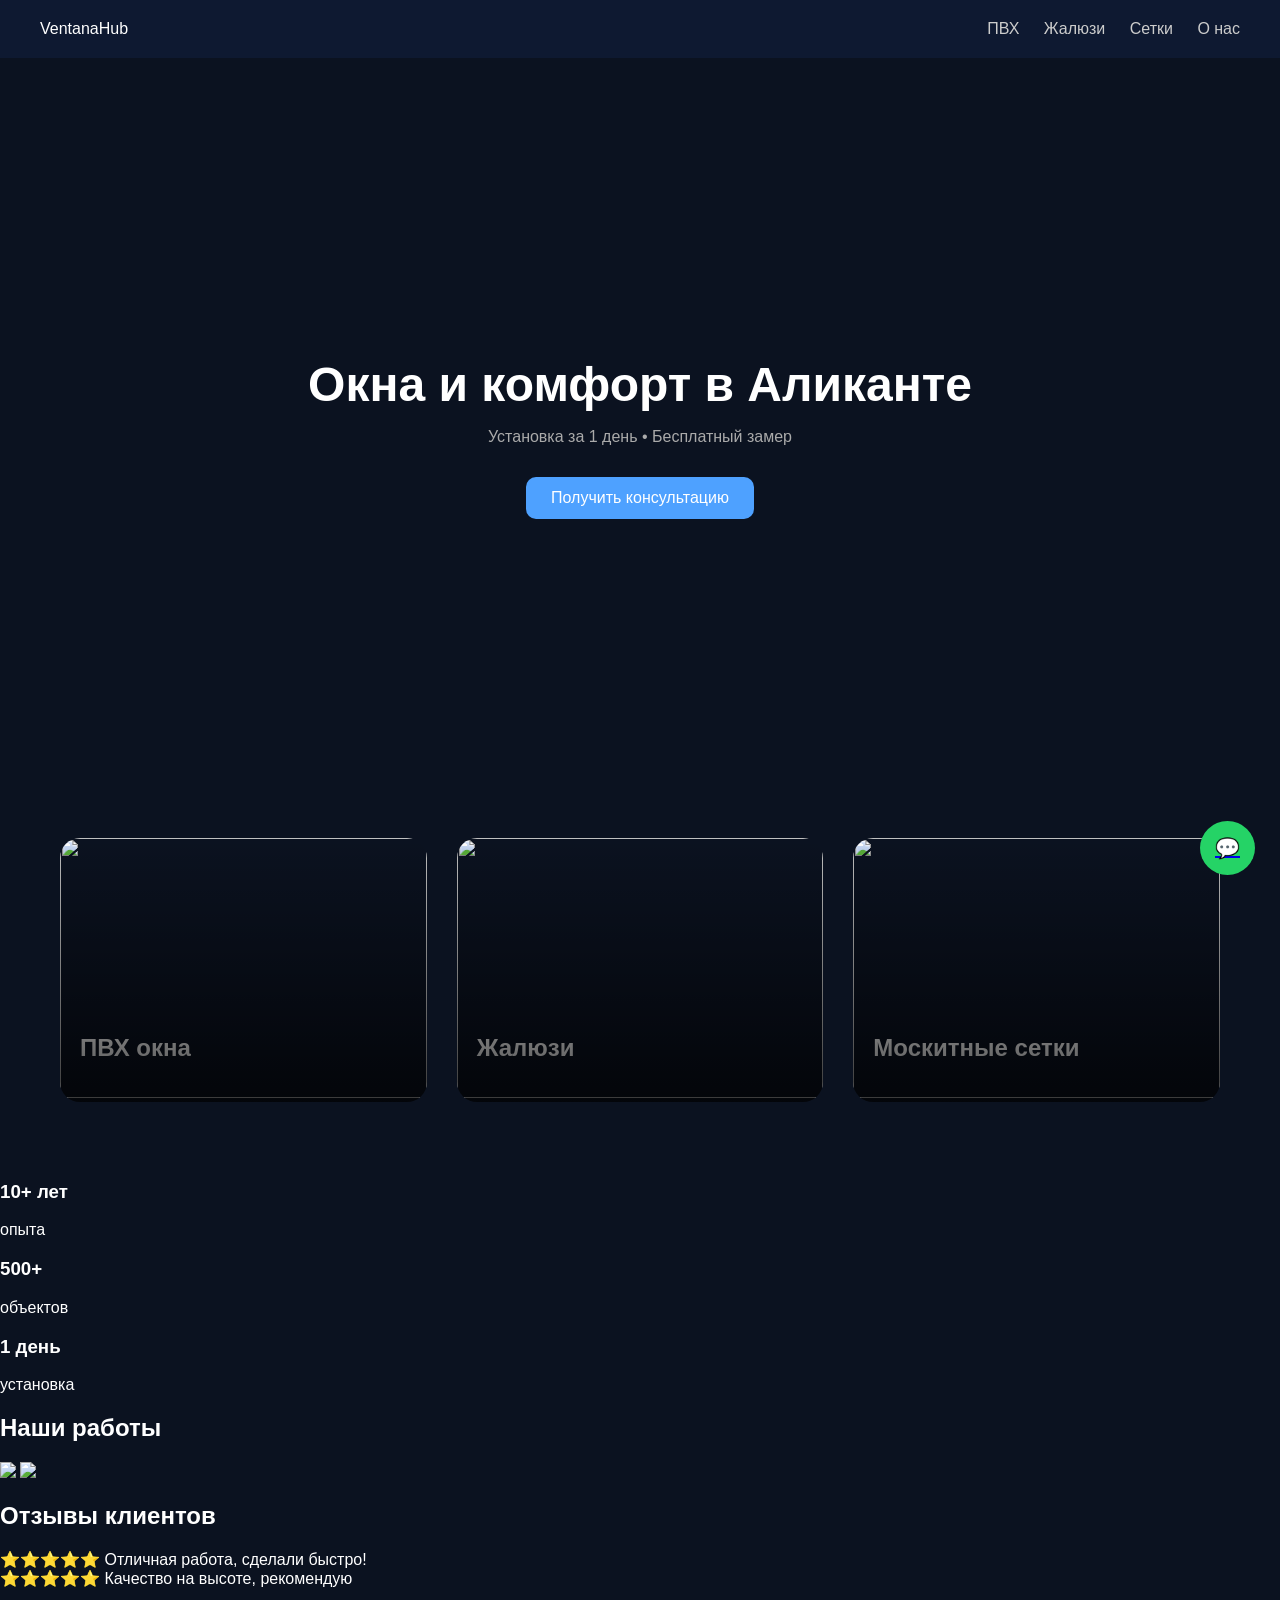
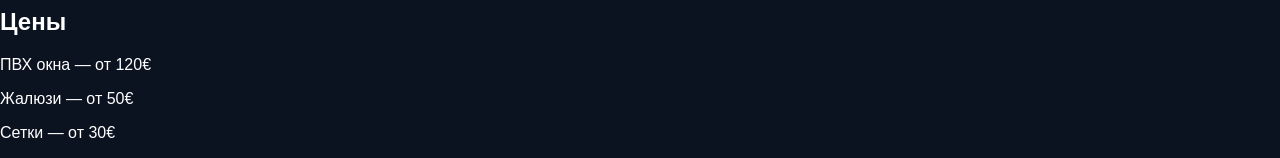
==== index.html @ 242558d7 "index.html Updated the title and content for better localization and added sections for advantages, " ====
<!DOCTYPE html>
<html lang="ru">
<head>
<meta charset="UTF-8">
<meta name="viewport" content="width=device-width, initial-scale=1.0">
<title>VentanaHub Alicante</title>
<link rel="stylesheet" href="style.css">
</head>

<body>

<header class="header">
  <div class="logo">VentanaHub</div>
  <nav>
    <a href="pvc.html">ПВХ</a>
    <a href="blinds.html">Жалюзи</a>
    <a href="nets.html">Сетки</a>
    <a href="about.html">О нас</a>
  </nav>
</header>

<section class="hero">
  <div>
    <h1>Окна и комфорт в Аликанте</h1>
    <p>Установка за 1 день • Бесплатный замер</p>
    <a href="https://wa.me/34614577968" class="btn">Получить консультацию</a>
  </div>
</section>

<!-- КАТАЛОГ -->
<section class="catalog">

<a href="pvc.html" class="card">
  <img src="https://images.unsplash.com/photo-1600573472550-8090b5e0745e">
  <h2>ПВХ окна</h2>
</a>

<a href="blinds.html" class="card">
  <img src="https://images.unsplash.com/photo-1600607687920-4e2a09cf159d">
  <h2>Жалюзи</h2>
</a>

<a href="nets.html" class="card">
  <img src="https://images.unsplash.com/photo-1598300053653-1d4fdd36c82b">
  <h2>Москитные сетки</h2>
</a>

</section>

<!-- ПРЕИМУЩЕСТВА -->
<section class="advantages">
  <div><h3>10+ лет</h3><p>опыта</p></div>
  <div><h3>500+</h3><p>объектов</p></div>
  <div><h3>1 день</h3><p>установка</p></div>
</section>

<!-- ДО/ПОСЛЕ -->
<section class="gallery">
  <h2>Наши работы</h2>

  <img src="https://images.unsplash.com/photo-1600585154340-be6161a56a0c">
  <img src="https://images.unsplash.com/photo-1600573472550-8090b5e0745e">
</section>

<!-- ОТЗЫВЫ -->
<section class="reviews">
  <h2>Отзывы клиентов</h2>

  <div class="review">⭐⭐⭐⭐⭐ Отличная работа, сделали быстро!</div>
  <div class="review">⭐⭐⭐⭐⭐ Качество на высоте, рекомендую</div>
</section>

<!-- ЦЕНЫ -->
<section class="prices">
  <h2>Цены</h2>
  <p>ПВХ окна — от 120€</p>
  <p>Жалюзи — от 50€</p>
  <p>Сетки — от 30€</p>
</section>

<a href="https://wa.me/34614577968" class="whatsapp">💬</a>

</body>
</html>
---- style.css ----
body {
  margin: 0;
  font-family: 'Segoe UI', sans-serif;
  background: #0b1220;
  color: white;
}

/* HEADER */
.header {
  display: flex;
  justify-content: space-between;
  align-items: center;
  padding: 20px 40px;
  background: rgba(15,27,51,0.9);
  backdrop-filter: blur(10px);
}

.header a {
  color: #ccc;
  margin-left: 20px;
  text-decoration: none;
  font-weight: 500;
  transition: 0.3s;
}

.header a:hover {
  color: #4ea1ff;
}

/* HERO */
.hero {
  height: 80vh;
  background: url('https://images.unsplash.com/photo-1600585154340-be6161a56a0c') center/cover;
  display: flex;
  align-items: center;
  justify-content: center;
  text-align: center;
}

.hero h1 {
  font-size: 48px;
  margin-bottom: 10px;
}

.hero p {
  color: #aaa;
}

/* BUTTON */
.btn {
  background: #4ea1ff;
  padding: 12px 25px;
  border-radius: 10px;
  text-decoration: none;
  color: white;
  display: inline-block;
  margin-top: 15px;
  transition: 0.3s;
}

.btn:hover {
  background: #2f7edb;
}

/* CATALOG */
.catalog {
  display: grid;
  grid-template-columns: repeat(auto-fit, minmax(320px, 1fr));
  gap: 30px;
  padding: 60px;
}

.card {
  text-decoration: none;
  color: white;
  border-radius: 20px;
  overflow: hidden;
  position: relative;
  transition: 0.4s;
}

.card img {
  width: 100%;
  height: 260px;
  object-fit: cover;
}

.card h2 {
  position: absolute;
  bottom: 20px;
  left: 20px;
}

.card::after {
  content: "";
  position: absolute;
  inset: 0;
  background: linear-gradient(to top, rgba(0,0,0,0.7), transparent);
}

.card:hover {
  transform: scale(1.05);
}

/* PAGE */
.page {
  padding: 60px;
  text-align: center;
}

.page img {
  width: 100%;
  max-width: 600px;
  border-radius: 15px;
  margin: 20px 0;
}

/* WHATSAPP */
.whatsapp {
  position: fixed;
  bottom: 25px;
  right: 25px;
  background: #25D366;
  padding: 15px;
  border-radius: 50%;
  font-size: 20px;
}
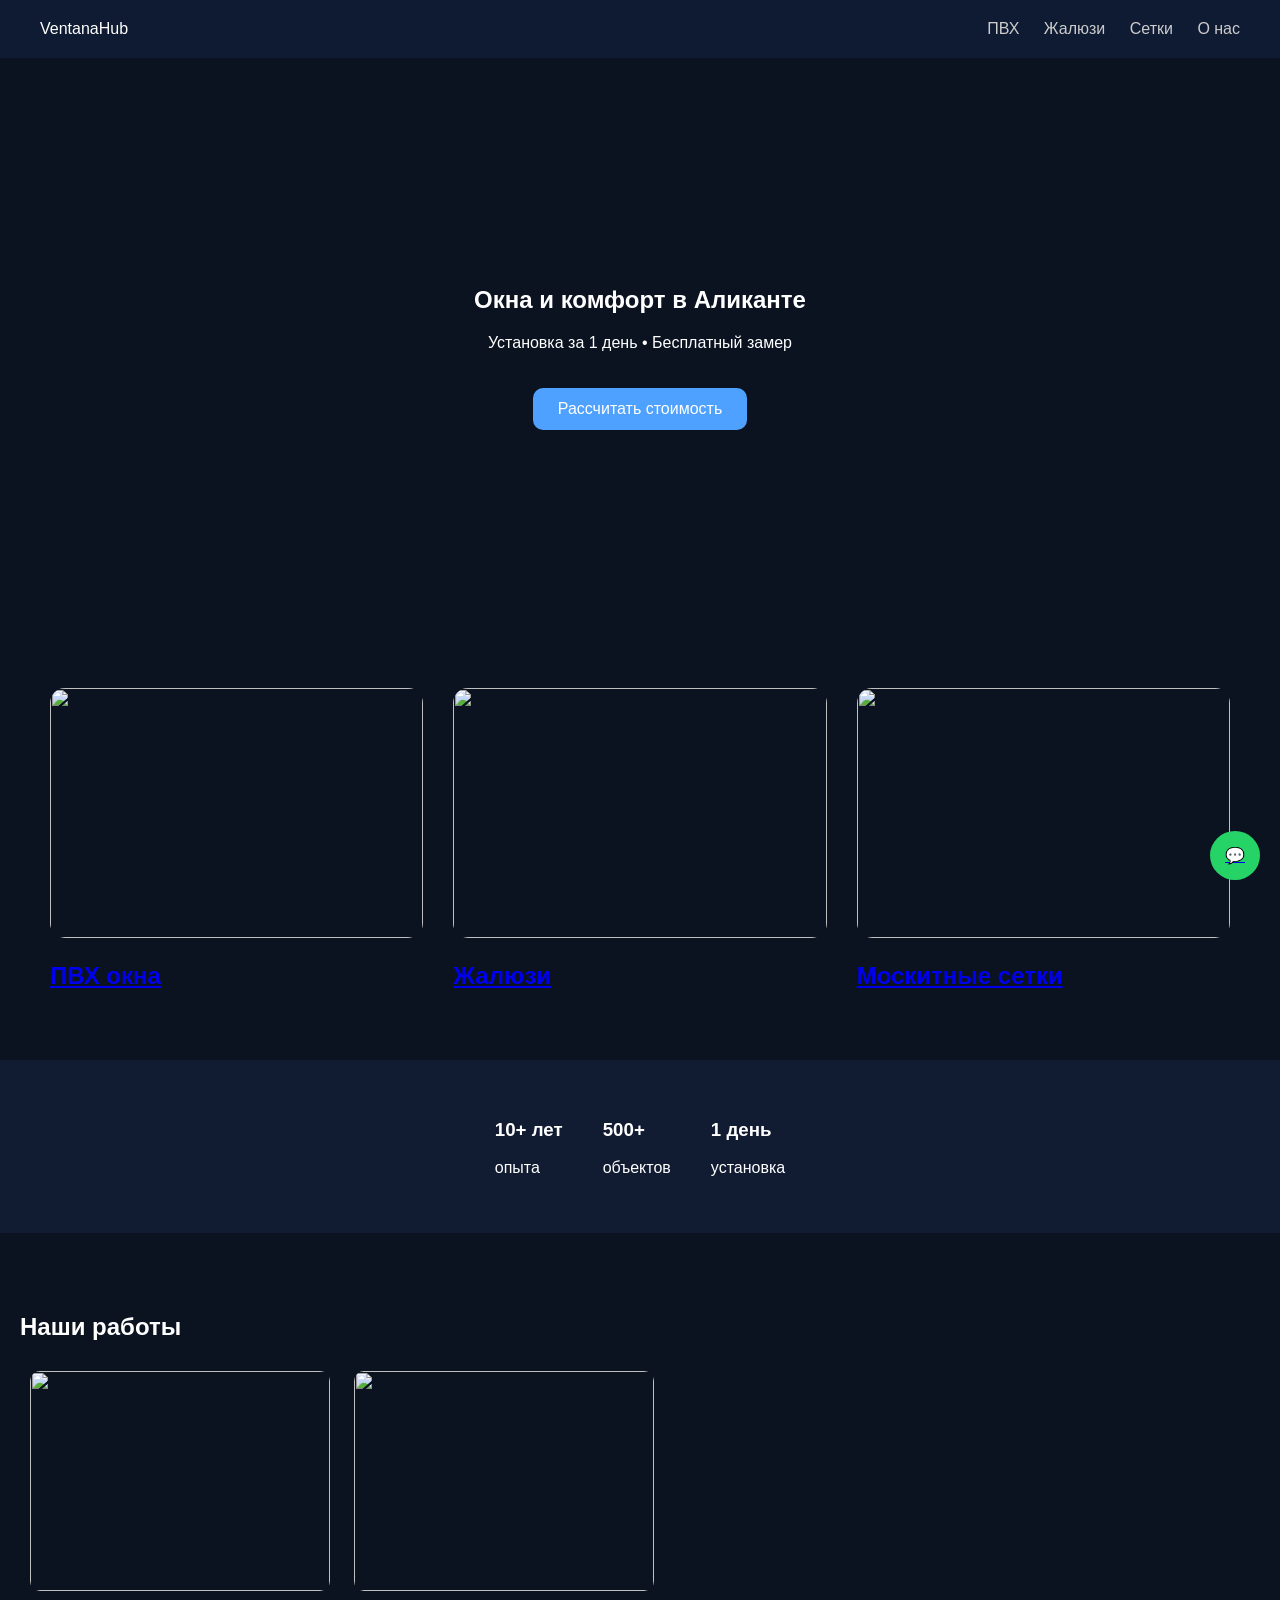
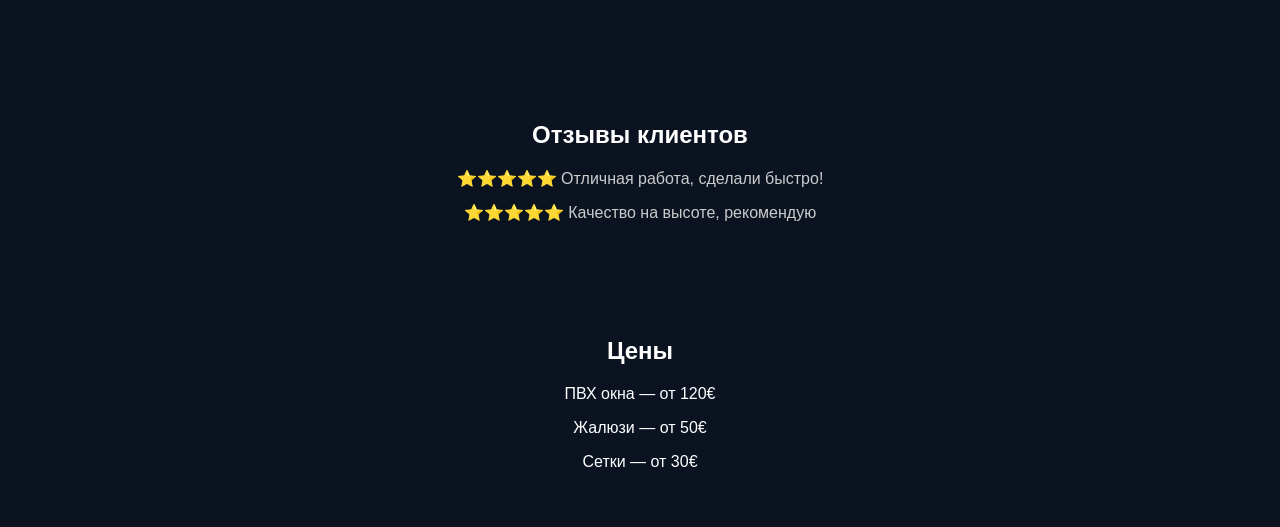
==== commit d1a95aed: "index.html" ====
--- a/index.html
+++ b/index.html
@@ -20,11 +20,23 @@
 </header>
 
 <section class="hero">
-  <div>
-    <h1>Окна и комфорт в Аликанте</h1>
-    <p>Установка за 1 день • Бесплатный замер</p>
-    <a href="https://wa.me/34614577968" class="btn">Получить консультацию</a>
-  </div>
+
+<div class="slider">
+
+<div class="slide active" style="background-image:url('https://images.unsplash.com/photo-1600585154340-be6161a56a0c')"></div>
+
+<div class="slide" style="background-image:url('https://images.unsplash.com/photo-1600573472550-8090b5e0745e')"></div>
+
+<div class="slide" style="background-image:url('https://images.unsplash.com/photo-1600607687920-4e2a09cf159d')"></div>
+
+</div>
+
+<div class="hero-content">
+  <h1>Окна и комфорт в Аликанте</h1>
+  <p>Установка за 1 день • Бесплатный замер</p>
+  <a href="https://wa.me/34614577968" class="btn">Рассчитать стоимость</a>
+</div>
+
 </section>
 
 <!-- КАТАЛОГ -->
--- a/style.css
+++ b/style.css
@@ -1,127 +1,152 @@
 body {
-  margin: 0;
-  font-family: 'Segoe UI', sans-serif;
-  background: #0b1220;
-  color: white;
+  margin:0;
+  font-family:'Segoe UI', sans-serif;
+  background:#0b1220;
+  color:white;
 }
 
-/* HEADER */
 .header {
-  display: flex;
-  justify-content: space-between;
-  align-items: center;
-  padding: 20px 40px;
-  background: rgba(15,27,51,0.9);
-  backdrop-filter: blur(10px);
+  display:flex;
+  justify-content:space-between;
+  padding:20px 40px;
+  background:#0f1b33;
 }
 
 .header a {
-  color: #ccc;
-  margin-left: 20px;
-  text-decoration: none;
-  font-weight: 500;
-  transition: 0.3s;
+  color:#ccc;
+  margin-left:20px;
+  text-decoration:none;
 }
 
-.header a:hover {
-  color: #4ea1ff;
+.hero {
+  height:60vh;
+  background:url('https://images.unsplash.com/photo-1600585154340-be6161a56a0c') center/cover no-repeat;
+  display:flex;
+  align-items:center;
+  justify-content:center;
+  text-align:center;
+  padding:20px;
 }
 
-/* HERO */
-.hero {
-  height: 80vh;
-  background: url('https://images.unsplash.com/photo-1600585154340-be6161a56a0c') center/cover;
-  display: flex;
-  align-items: center;
-  justify-content: center;
-  text-align: center;
+.btn {
+  background:#4ea1ff;
+  padding:12px 25px;
+  border-radius:10px;
+  color:white;
+  text-decoration:none;
 }
 
-.hero h1 {
-  font-size: 48px;
-  margin-bottom: 10px;
-}
-
-.hero p {
-  color: #aaa;
-}
-
-/* BUTTON */
-.btn {
-  background: #4ea1ff;
-  padding: 12px 25px;
-  border-radius: 10px;
-  text-decoration: none;
-  color: white;
-  display: inline-block;
-  margin-top: 15px;
-  transition: 0.3s;
-}
-
-.btn:hover {
-  background: #2f7edb;
-}
-
-/* CATALOG */
 .catalog {
-  display: grid;
-  grid-template-columns: repeat(auto-fit, minmax(320px, 1fr));
-  gap: 30px;
-  padding: 60px;
-}
-
-.card {
-  text-decoration: none;
-  color: white;
-  border-radius: 20px;
-  overflow: hidden;
-  position: relative;
-  transition: 0.4s;
+  display:grid;
+  grid-template-columns:repeat(auto-fit,minmax(300px,1fr));
+  gap:30px;
+  padding:50px;
 }
 
 .card img {
-  width: 100%;
-  height: 260px;
-  object-fit: cover;
+  width:100%;
+  height:250px;
+  object-fit:cover;
+  border-radius:15px;
 }
 
-.card h2 {
-  position: absolute;
-  bottom: 20px;
-  left: 20px;
+.advantages {
+  display:flex;
+  justify-content:center;
+  gap:40px;
+  padding:40px;
+  background:#111c33;
 }
 
-.card::after {
-  content: "";
-  position: absolute;
-  inset: 0;
-  background: linear-gradient(to top, rgba(0,0,0,0.7), transparent);
+.gallery img {
+  width:100%;
+  max-width:350px;
+  height:220px;
+  object-fit:cover;
+  margin:10px;
+  border-radius:10px;
 }
 
-.card:hover {
-  transform: scale(1.05);
+.gallery img {
+  width:300px;
+  margin:10px;
+  border-radius:10px;
 }
 
-/* PAGE */
+.reviews {
+  padding:40px;
+  text-align:center;
+}
+
+.review {
+  margin:15px;
+  color:#ccc;
+}
+
+.prices {
+  padding:40px;
+  text-align:center;
+}
+
+.whatsapp {
+  position:fixed;
+  bottom:20px;
+  right:20px;
+  background:#25D366;
+  padding:15px;
+  border-radius:50%;
+}
+
+section {
+  padding:60px 20px;
+}
+
+.reviews, .prices {
+  max-width:800px;
+  margin:0 auto;
+}
+
 .page {
-  padding: 60px;
-  text-align: center;
+  max-width:1000px;
+  margin:0 auto;
+  padding:40px 20px;
+}
+
+.page h1 {
+  text-align:center;
+  font-size:36px;
+  margin-bottom:10px;
+}
+
+.page p {
+  text-align:center;
+  color:#ccc;
+  margin-bottom:20px;
 }
 
 .page img {
-  width: 100%;
-  max-width: 600px;
-  border-radius: 15px;
-  margin: 20px 0;
+  width:100%;
+  height:350px;
+  object-fit:cover;
+  border-radius:15px;
+  margin:20px 0;
 }
 
-/* WHATSAPP */
-.whatsapp {
-  position: fixed;
-  bottom: 25px;
-  right: 25px;
-  background: #25D366;
-  padding: 15px;
-  border-radius: 50%;
-  font-size: 20px;
+.features {
+  display:grid;
+  grid-template-columns:repeat(auto-fit,minmax(200px,1fr));
+  gap:15px;
+  margin:30px 0;
 }
+
+.features div {
+  background:#111c33;
+  padding:15px;
+  border-radius:10px;
+  text-align:center;
+}
+
+.btn {
+  display:inline-block;
+  margin-top:20px;
+}
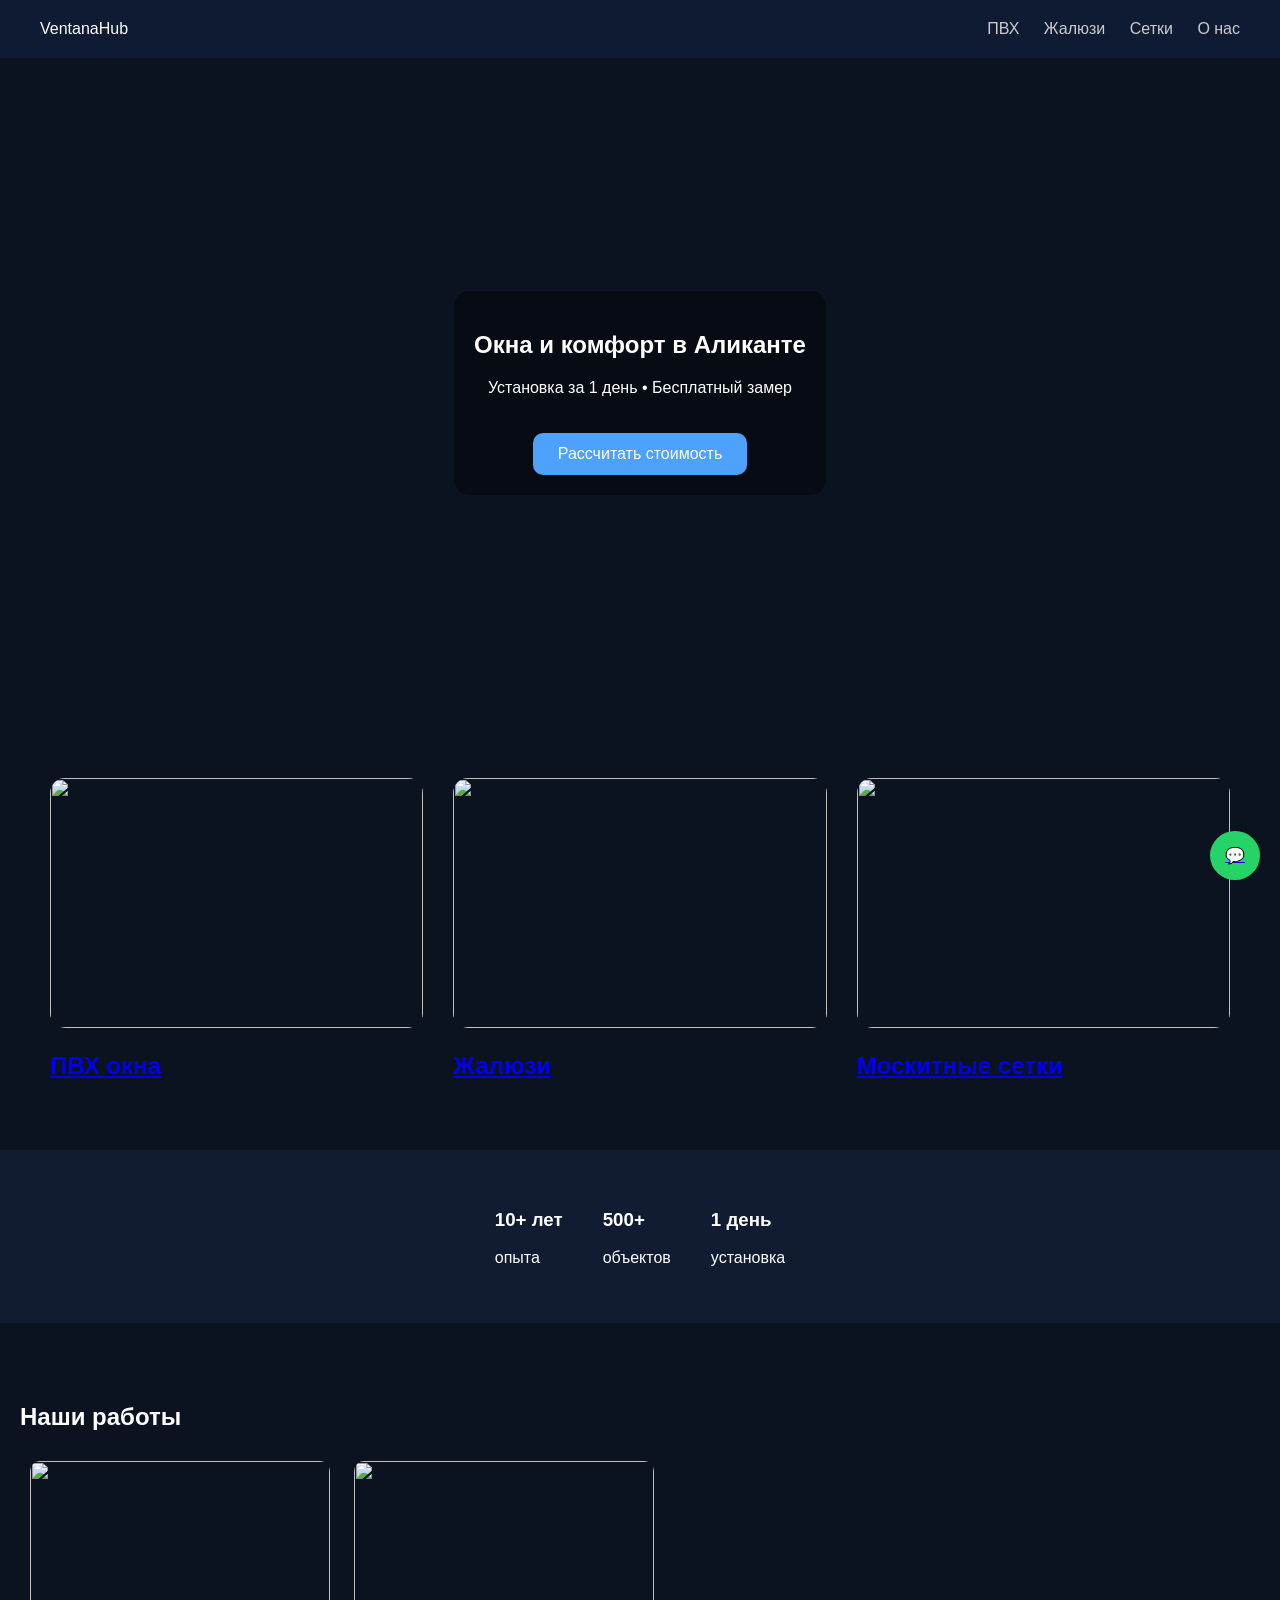
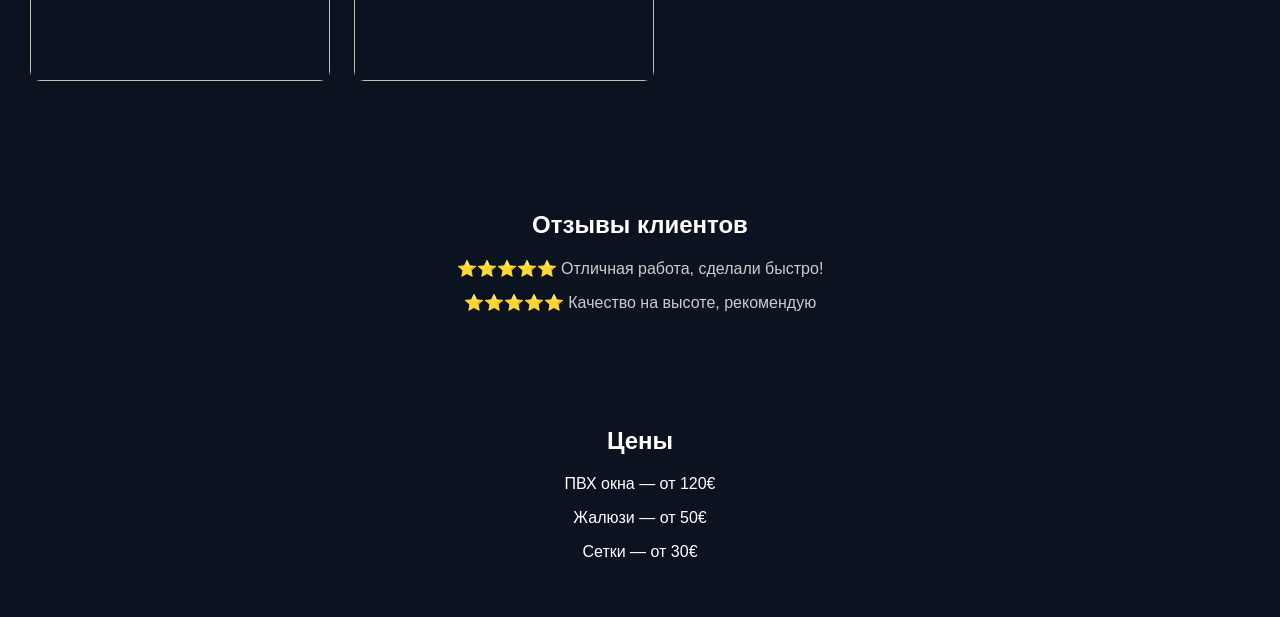
==== commit 0d72ab47: "index.html Added a script to implement an automatic slideshow that changes slides every 3 seconds." ====
--- a/index.html
+++ b/index.html
@@ -92,5 +92,16 @@
 
 <a href="https://wa.me/34614577968" class="whatsapp">💬</a>
 
+  <script>
+let slides = document.querySelectorAll(".slide");
+let index = 0;
+
+setInterval(() => {
+  slides[index].classList.remove("active");
+  index = (index + 1) % slides.length;
+  slides[index].classList.add("active");
+}, 3000);
+</script>
+  
 </body>
 </html>
--- a/style.css
+++ b/style.css
@@ -150,3 +150,42 @@
   display:inline-block;
   margin-top:20px;
 }
+
+.slider {
+  position:absolute;
+  width:100%;
+  height:100%;
+  top:0;
+  left:0;
+}
+
+.slide {
+  position:absolute;
+  width:100%;
+  height:100%;
+  background-size:cover;
+  background-position:center;
+  opacity:0;
+  transition:0.8s;
+}
+
+.slide.active {
+  opacity:1;
+}
+
+.hero {
+  position:relative;
+  height:70vh;
+  display:flex;
+  align-items:center;
+  justify-content:center;
+}
+
+.hero-content {
+  position:relative;
+  z-index:2;
+  text-align:center;
+  background:rgba(0,0,0,0.4);
+  padding:20px;
+  border-radius:15px;
+}
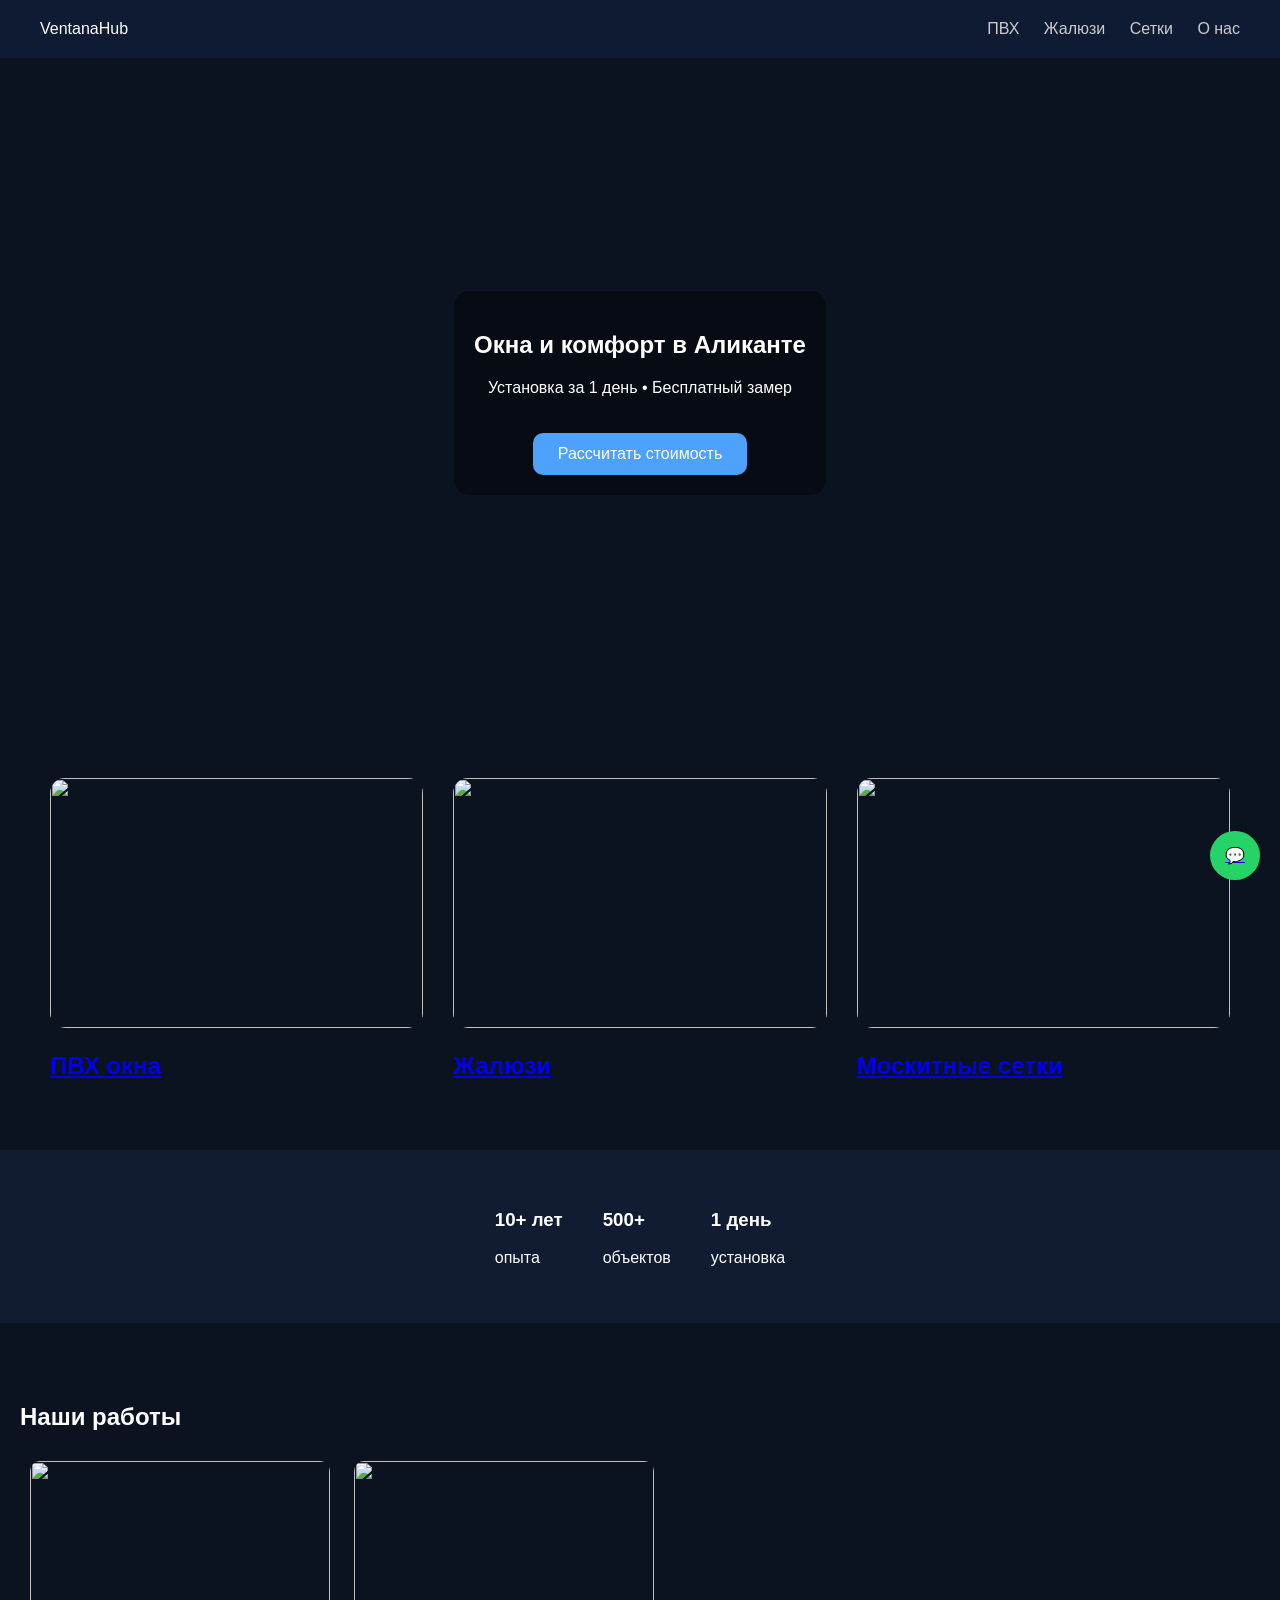
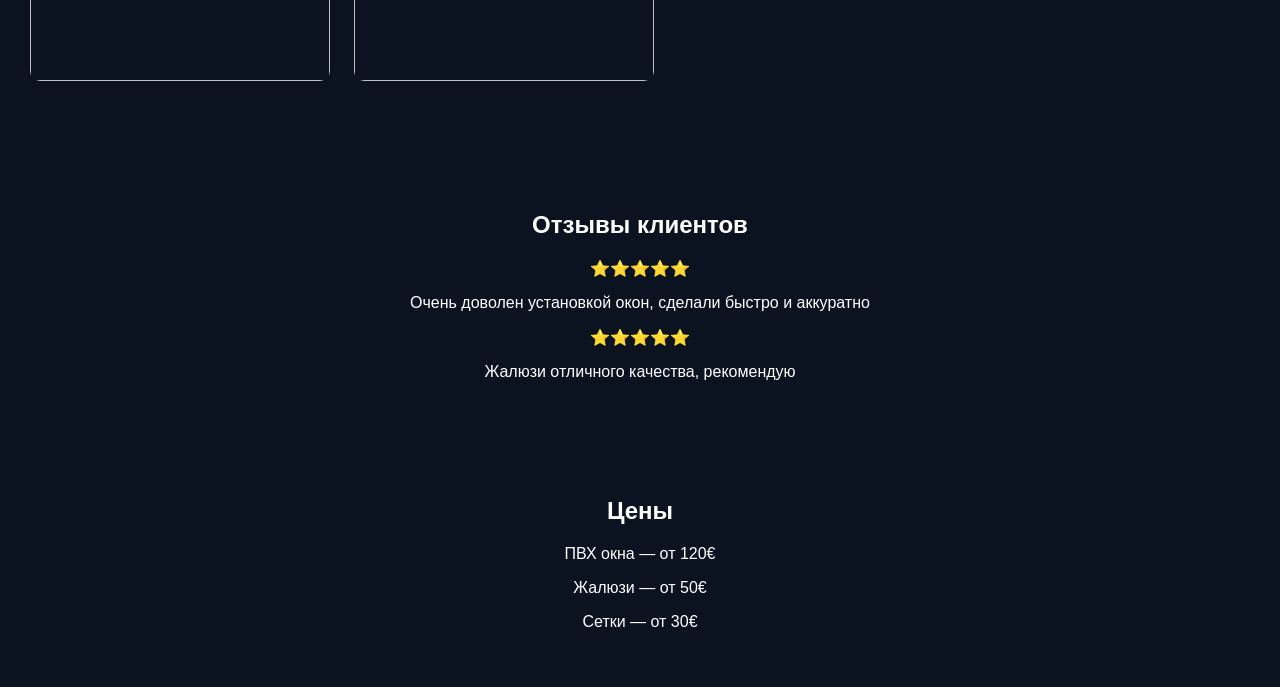
==== commit 67351c76: "index.html Replaced old review divs with new review cards containing detailed feedback." ====
--- a/index.html
+++ b/index.html
@@ -78,8 +78,16 @@
 <section class="reviews">
   <h2>Отзывы клиентов</h2>
 
-  <div class="review">⭐⭐⭐⭐⭐ Отличная работа, сделали быстро!</div>
-  <div class="review">⭐⭐⭐⭐⭐ Качество на высоте, рекомендую</div>
+  <div class="review-card">
+    ⭐⭐⭐⭐⭐
+    <p>Очень доволен установкой окон, сделали быстро и аккуратно</p>
+  </div>
+
+  <div class="review-card">
+    ⭐⭐⭐⭐⭐
+    <p>Жалюзи отличного качества, рекомендую</p>
+  </div>
+
 </section>
 
 <!-- ЦЕНЫ -->
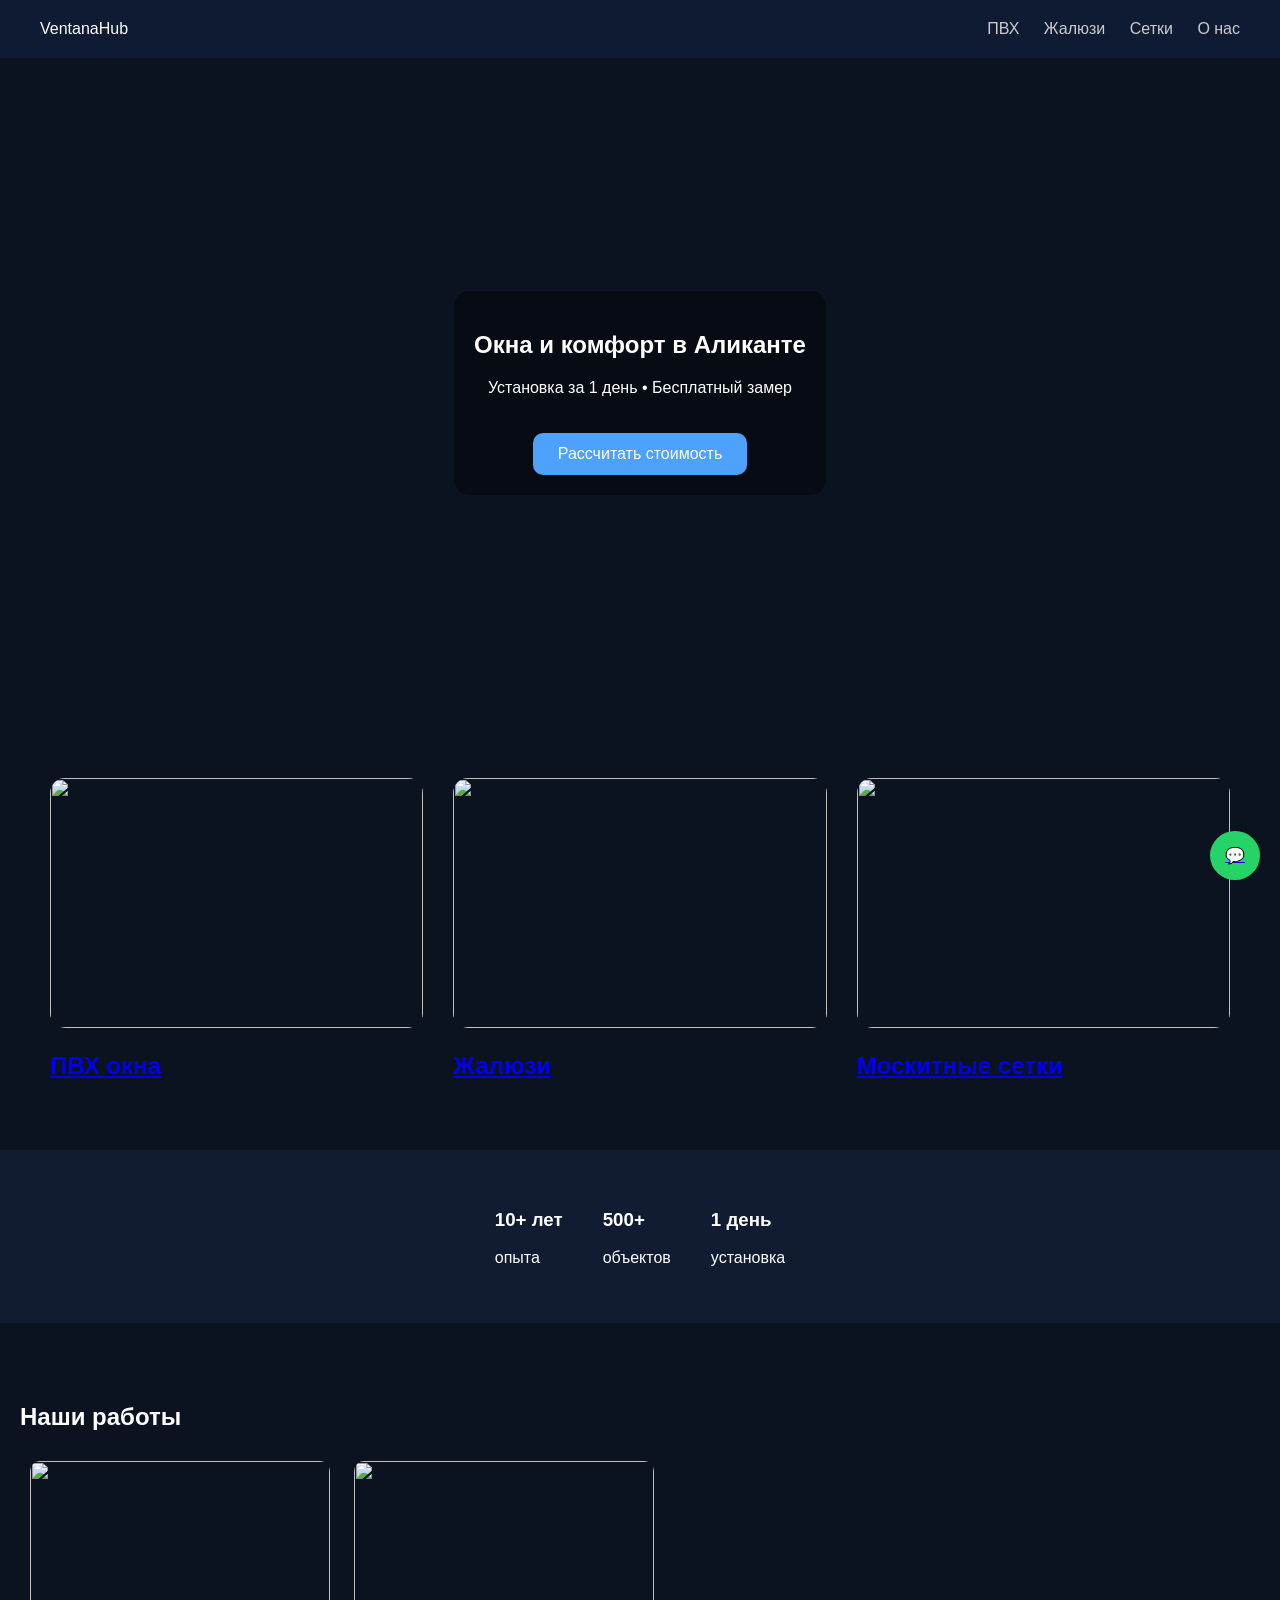
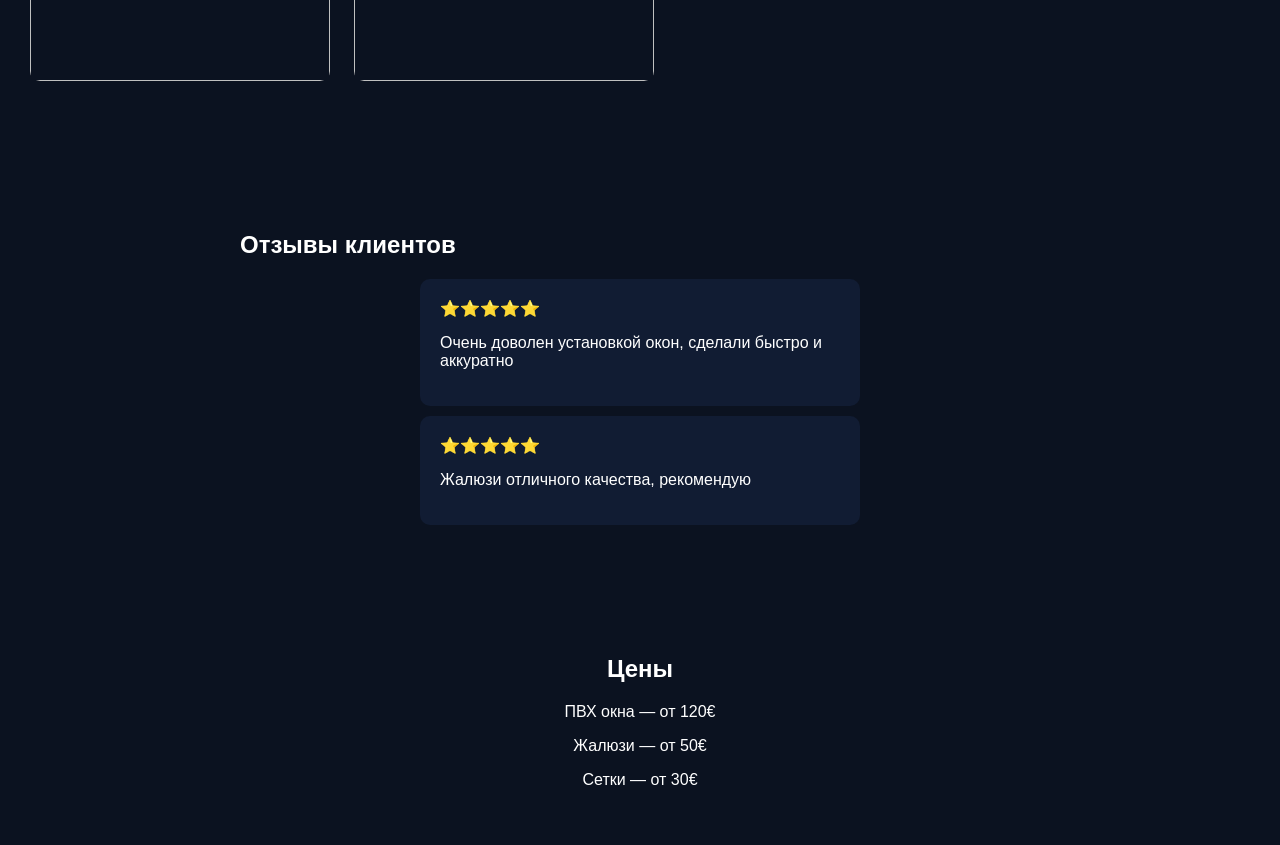
==== commit 2ecc8dd5: "index.html" ====
--- a/index.html
+++ b/index.html
@@ -34,7 +34,9 @@
 <div class="hero-content">
   <h1>Окна и комфорт в Аликанте</h1>
   <p>Установка за 1 день • Бесплатный замер</p>
-  <a href="https://wa.me/34614577968" class="btn">Рассчитать стоимость</a>
+  <a href="https://wa.me/34614577968" class="btn">
+  Рассчитать стоимость
+</a>
 </div>
 
 </section>
@@ -53,7 +55,7 @@
 </a>
 
 <a href="nets.html" class="card">
-  <img src="https://images.unsplash.com/photo-1598300053653-1d4fdd36c82b">
+  <img src="https://images.unsplash.com/photo-1628744448840-55bdb2497bd4">
   <h2>Москитные сетки</h2>
 </a>
 
--- a/style.css
+++ b/style.css
@@ -73,14 +73,12 @@
   border-radius:10px;
 }
 
-.reviews {
-  padding:40px;
-  text-align:center;
-}
-
-.review {
-  margin:15px;
-  color:#ccc;
+.review-card {
+  background:#111c33;
+  padding:20px;
+  border-radius:10px;
+  margin:10px auto;
+  max-width:400px;
 }
 
 .prices {
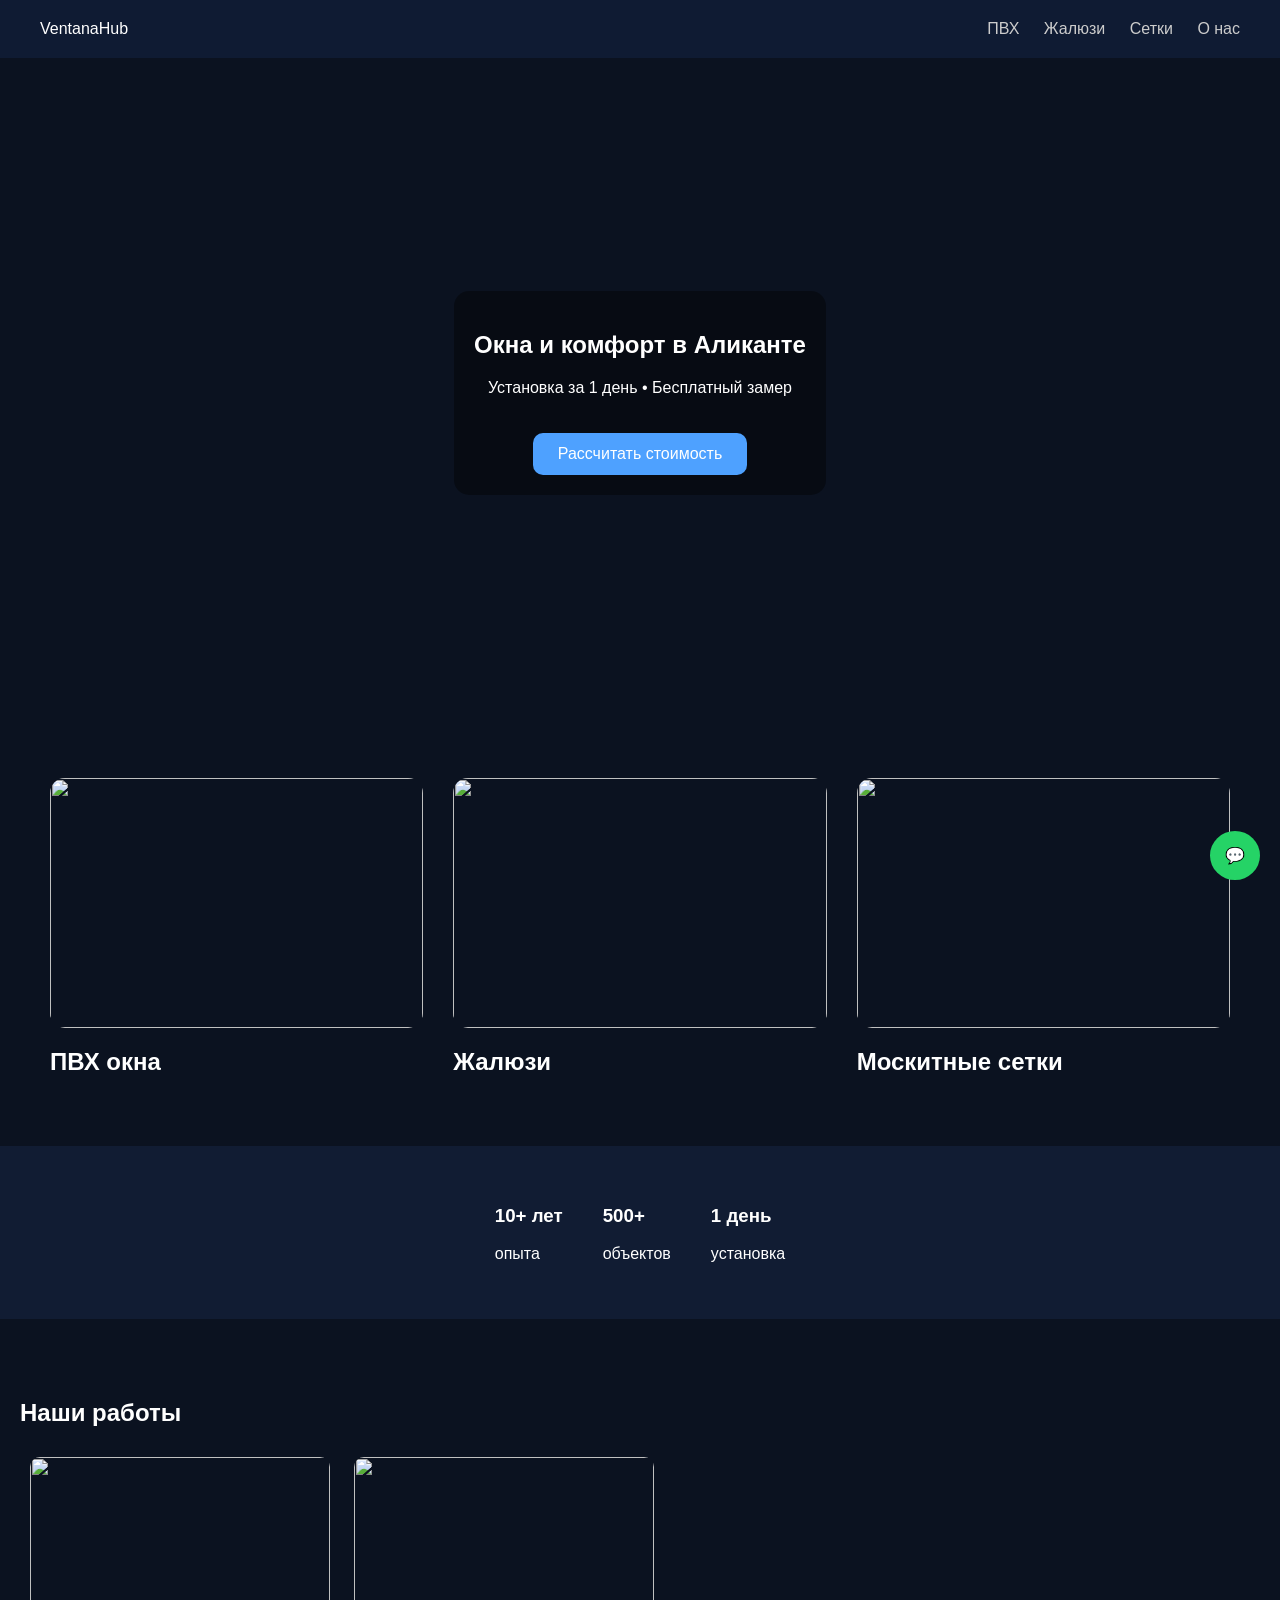
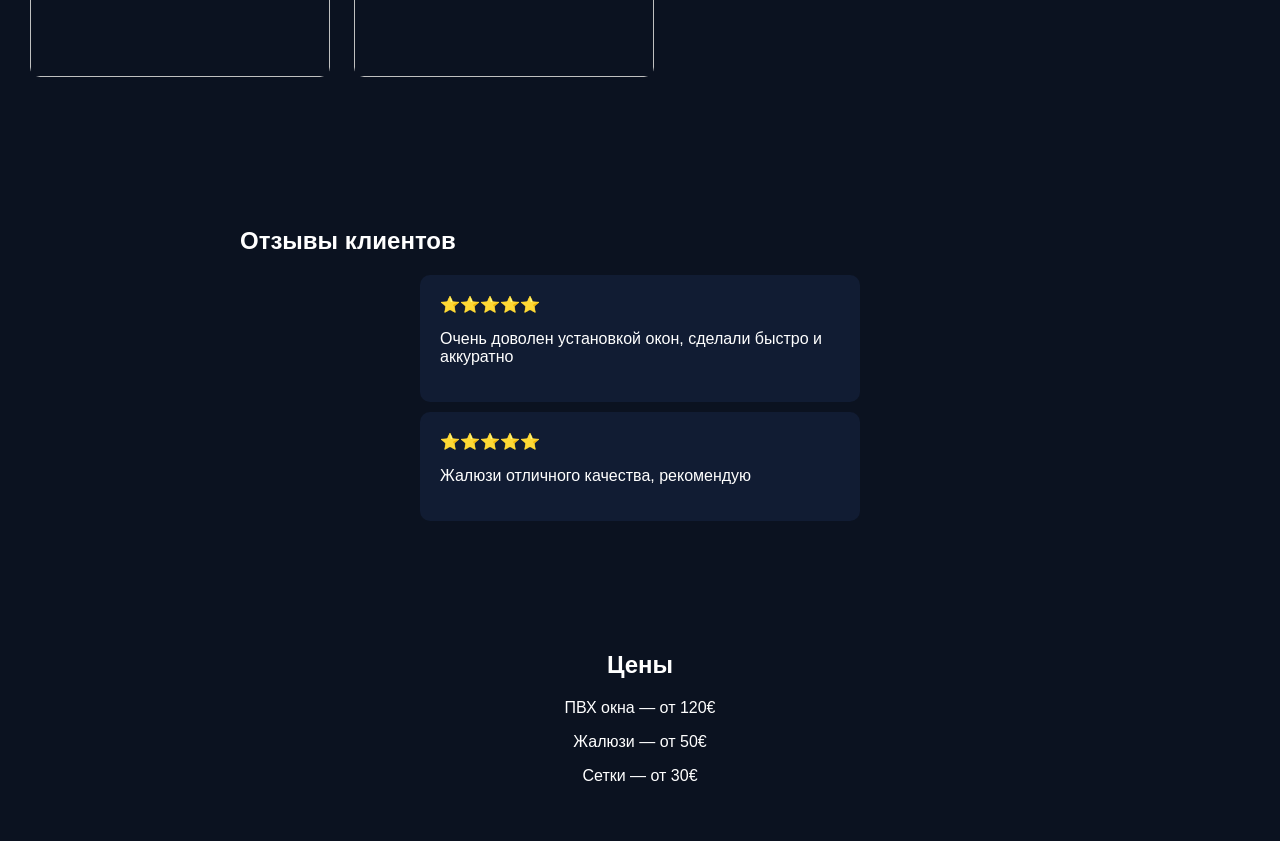
==== commit 7bd00e4d: "index.html" ====
--- a/index.html
+++ b/index.html
@@ -45,7 +45,7 @@
 <section class="catalog">
 
 <a href="pvc.html" class="card">
-  <img src="https://images.unsplash.com/photo-1600573472550-8090b5e0745e">
+  <img src="https://via.placeholder.com/400x250/ff0000/ffffff?text=TEST">
   <h2>ПВХ окна</h2>
 </a>
 
@@ -55,7 +55,7 @@
 </a>
 
 <a href="nets.html" class="card">
-  <img src="https://images.unsplash.com/photo-1628744448840-55bdb2497bd4">
+  <img src="https://via.placeholder.com/400x250/00ff00/000000?text=NETS">
   <h2>Москитные сетки</h2>
 </a>
 
--- a/style.css
+++ b/style.css
@@ -44,6 +44,7 @@
 }
 
 .card img {
+  display:block;
   width:100%;
   height:250px;
   object-fit:cover;
@@ -187,3 +188,17 @@
   padding:20px;
   border-radius:15px;
 }
+
+a {
+  color: white;
+  text-decoration: none;
+}
+
+a:visited {
+  color: white;
+}
+
+a:hover {
+  color: #4ea1ff;
+  transition: 0.3s;
+}
